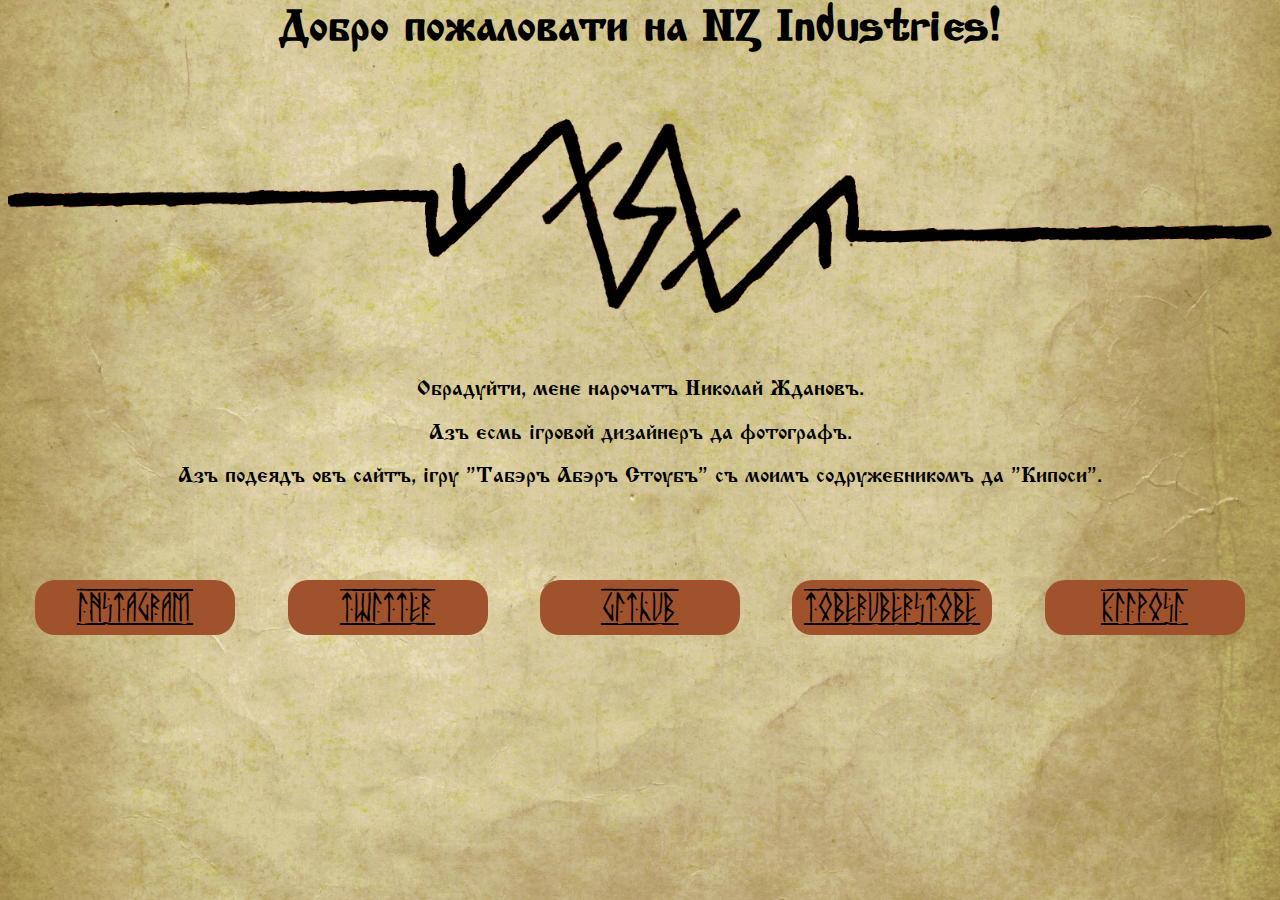
==== index.html @ 08cf8892 "Нова Версiя" ====
﻿<html lang="en" >
<head>
	<meta charset='utf-8'/>
	<link href="st/main.css" rel='stylesheet'>
</head>
<body background='img/bg.jpg'>
<header>
	<h1>Добро пожаловати на NZ Industries!</h1>
</header>
	<p><img src='img/or.png' width=100%></p>
	<p>Обрадуйти, мене нарочатъ Николай Ждановъ.</p>
	<p>Азъ есмь iгровой дизайнеръ да фотографъ.</p>
	<p>Азъ подеядъ овъ сайтъ, iгру "Табэръ Абэръ Стоубъ" съ моимъ содружебникомъ да "Кипоси".</p>
<table>
	<tr>
		<th>
			<form action="https://www.instagram.com/nz_industries/">
				<button type="submit">INSTAGRAM</button>
			</form>
		</th>
		<th>
			<form action="https://twitter.com/niclas232v">
				<button type="submit">TWITTER</button>
			</form>
		</th>
		<th>
			<form action="https://github.com/nicolas232">
				<button type="submit">GITHUB</button>
			</form>
		</th>
		<th>
			<form action="https://lupshenko.github.io/ToberUberStobe/">
				<button type="submit">TOBERUBERSTOBE</button>
			</form>
		</th>
		<th>
			<form action="kiiposi/index.html">
				<button type="submit">KIIPOSI</button>
			</form>
		</th>
	</tr>
</table>
</body>
</html>
---- st/main.css ----
﻿@font-face {
font-family: Slavianskiy;
src: url(fonts/10385.ttf); 
}
@font-face {
font-family: Runic;
src: url(fonts/4723.ttf); 
}
body {
font-size: 16pt;
font-family: Slavianskiy;
background-color: black;
background-position: center;
background-size: cover;
background-repeat: no-repeat;
color: black;
text-align: center;
}
caption {
font-size: 20pt;
}
table {
width: 100%;
height: 24%;
}
button {
background-color: sienna;
font-family: Runic;
padding: 8px;
width: 200px;
font-size: 32pt;
border: none;
border-radius: 20px;
}
button:active {
box-shadow: inset 0 1px 4px rgba(0, 0, 0, 0.5);
}
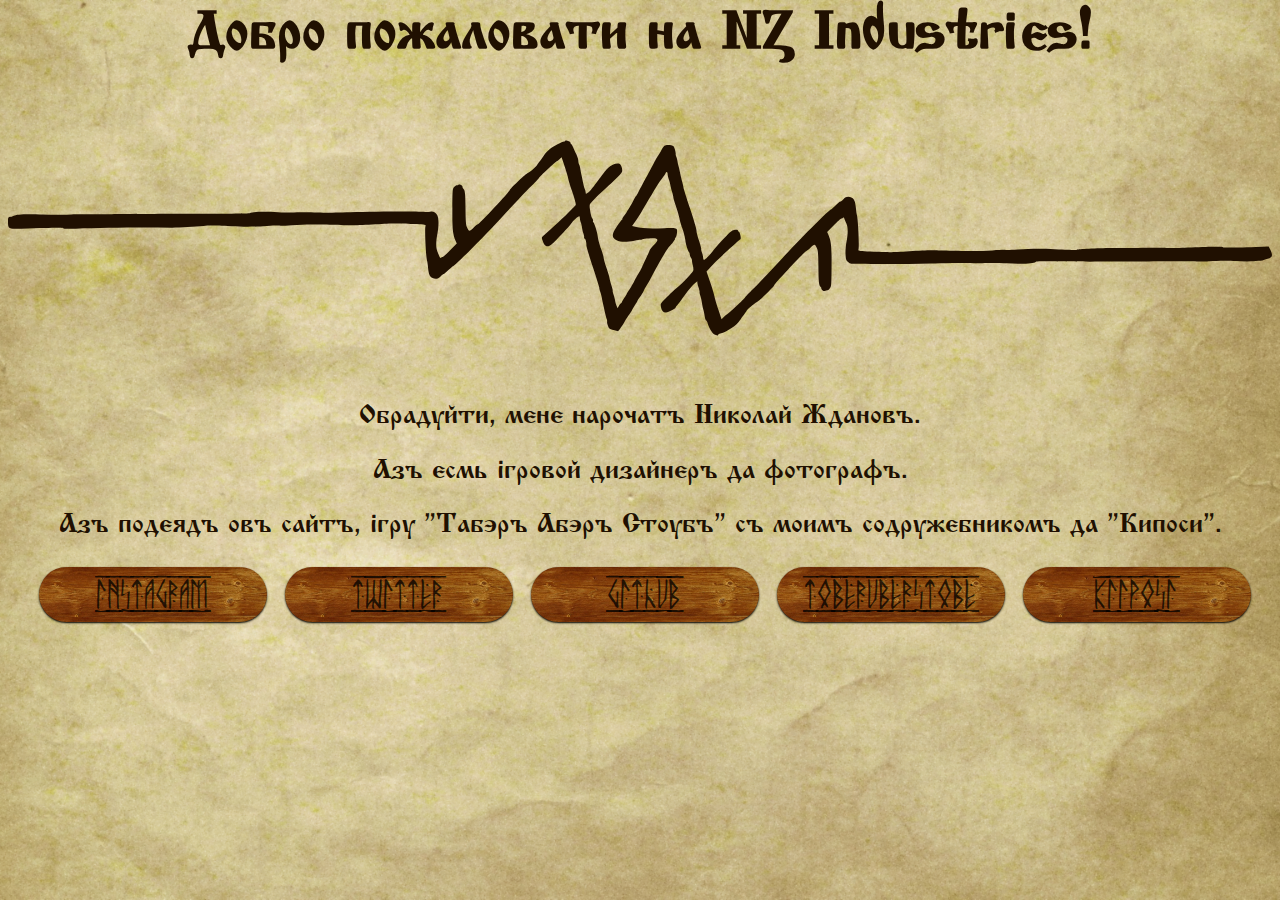
==== commit a87650e3: "Zhopa" ====
--- a/index.html
+++ b/index.html
@@ -2,43 +2,35 @@
 <head>
 	<meta charset='utf-8'/>
 	<link href="st/main.css" rel='stylesheet'>
+	<link rel="shortcut icon" href="img/icon.png" type="image/png">
+	<title>Голвечая месь Николая Жданова</title>
 </head>
-<body background='img/bg.jpg'>
+<body>
 <header>
 	<h1>Добро пожаловати на NZ Industries!</h1>
 </header>
-	<p><img src='img/or.png' width=100%></p>
+	<p><img src='img/or.svg' width=100%></p>
 	<p>Обрадуйти, мене нарочатъ Николай Ждановъ.</p>
 	<p>Азъ есмь iгровой дизайнеръ да фотографъ.</p>
 	<p>Азъ подеядъ овъ сайтъ, iгру "Табэръ Абэръ Стоубъ" съ моимъ содружебникомъ да "Кипоси".</p>
 <table>
-	<tr>
-		<th>
-			<form action="https://www.instagram.com/nz_industries/">
-				<button type="submit">INSTAGRAM</button>
-			</form>
-		</th>
-		<th>
-			<form action="https://twitter.com/niclas232v">
-				<button type="submit">TWITTER</button>
-			</form>
-		</th>
-		<th>
-			<form action="https://github.com/nicolas232">
-				<button type="submit">GITHUB</button>
-			</form>
-		</th>
-		<th>
-			<form action="https://lupshenko.github.io/ToberUberStobe/">
-				<button type="submit">TOBERUBERSTOBE</button>
-			</form>
-		</th>
-		<th>
-			<form action="kiiposi/index.html">
-				<button type="submit">KIIPOSI</button>
-			</form>
-		</th>
-	</tr>
+	<div>
+		<form action="https://www.instagram.com/nz_industries/">
+			<button type="submit">INSTAGRAM</button>
+		</form>
+		<form action="https://twitter.com/niclas232v">
+			<button type="submit">TWITTER</button>
+		</form>
+		<form action="https://github.com/nicolas232">
+			<button type="submit">GITHUB</button>
+		</form>
+		<form action="https://lupshenko.github.io/ToberUberStobe/">
+			<button type="submit">TOBERUBERSTOBE</button>
+		</form>
+		<form action="kiiposi/index.html">
+			<button type="submit">KIIPOSI</button>
+		</form>
+	</div>
 </table>
 </body>
-</html>+</html>
--- a/st/main.css
+++ b/st/main.css
@@ -7,31 +7,34 @@
 src: url(fonts/4723.ttf); 
 }
 body {
-font-size: 16pt;
+font-size: 20pt;
 font-family: Slavianskiy;
-background-color: black;
-background-position: center;
+background-image: url(../img/bg.png);
+background-attachment: fixed;
+background-position: center center;
 background-size: cover;
 background-repeat: no-repeat;
-color: black;
+color: #201001;
 text-align: center;
 }
-caption {
-font-size: 20pt;
-}
-table {
-width: 100%;
-height: 24%;
+div > form {
+display: inline-block;
 }
 button {
-background-color: sienna;
+margin-bottom: 16px;
+}
+button {
+background-image: url(../img/drevo.png);
 font-family: Runic;
 padding: 8px;
-width: 200px;
+width: 228px;
 font-size: 32pt;
 border: none;
-border-radius: 20px;
+color: #000000bf;
+border-radius: 55px;
+box-shadow: 0 1px 2px black;
+transition: box-shadow 0.1s;
 }
 button:active {
-box-shadow: inset 0 1px 4px rgba(0, 0, 0, 0.5);
-}+box-shadow: 0 1px 1px black, inset 0 1px 2px black;
+}
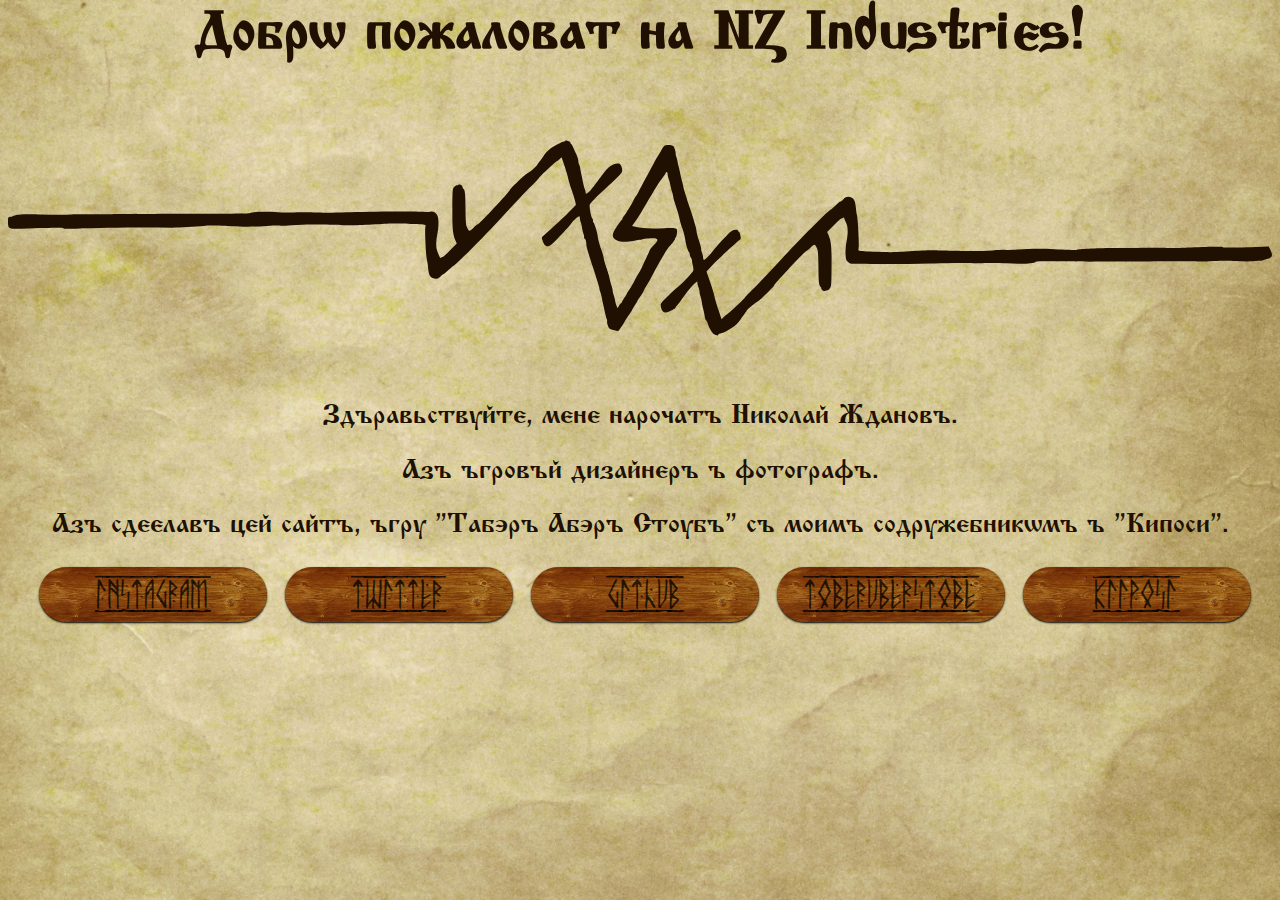
==== commit 5c34f898: "пвкпа" ====
--- a/index.html
+++ b/index.html
@@ -7,12 +7,12 @@
 </head>
 <body>
 <header>
-	<h1>Добро пожаловати на NZ Industries!</h1>
+	<h1>Добрw пожаловат на NZ Industries!</h1>
 </header>
 	<p><img src='img/or.svg' width=100%></p>
-	<p>Обрадуйти, мене нарочатъ Николай Ждановъ.</p>
-	<p>Азъ есмь iгровой дизайнеръ да фотографъ.</p>
-	<p>Азъ подеядъ овъ сайтъ, iгру "Табэръ Абэръ Стоубъ" съ моимъ содружебникомъ да "Кипоси".</p>
+	<p>Здъравьствуйте, мене нарочатъ Николай Ждановъ.</p>
+	<p>Азъ ъгровъй дизайнеръ ъ фотографъ.</p>
+	<p>Азъ сдеелавъ цей сайтъ, ъгру "Табэръ Абэръ Стоубъ" съ моимъ содружебникwмъ ъ "Кипоси".</p>
 <table>
 	<div>
 		<form action="https://www.instagram.com/nz_industries/">
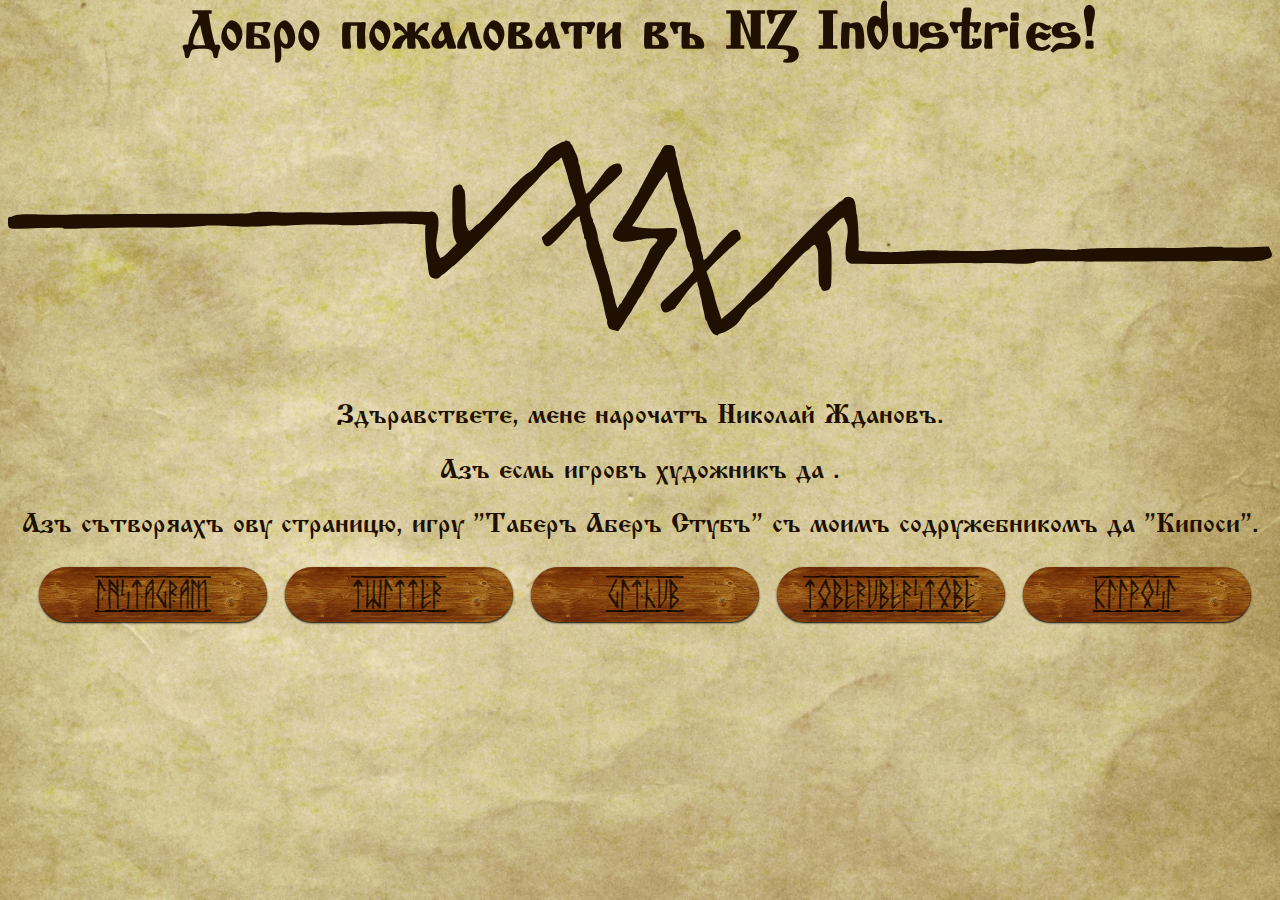
==== commit 2f0578be: "Исправление текста" ====
--- a/index.html
+++ b/index.html
@@ -3,16 +3,16 @@
 	<meta charset='utf-8'/>
 	<link href="st/main.css" rel='stylesheet'>
 	<link rel="shortcut icon" href="img/icon.png" type="image/png">
-	<title>Голвечая месь Николая Жданова</title>
+	<title>Домашня страниця Николая Жданова</title>
 </head>
 <body>
 <header>
-	<h1>Добрw пожаловат на NZ Industries!</h1>
+	<h1>Добро пожаловати въ NZ Industries!</h1>
 </header>
 	<p><img src='img/or.svg' width=100%></p>
-	<p>Здъравьствуйте, мене нарочатъ Николай Ждановъ.</p>
-	<p>Азъ ъгровъй дизайнеръ ъ фотографъ.</p>
-	<p>Азъ сдеелавъ цей сайтъ, ъгру "Табэръ Абэръ Стоубъ" съ моимъ содружебникwмъ ъ "Кипоси".</p>
+	<p>Здъравствете, мене нарочатъ Николай Ждановъ.</p>
+	<p>Азъ есмь игровъ художникъ да .</p>
+	<p>Азъ сътворяахъ ову страницю, игру "Таберъ Аберъ Стубъ" съ моимъ содружебникомъ да "Кипоси".</p>
 <table>
 	<div>
 		<form action="https://www.instagram.com/nz_industries/">
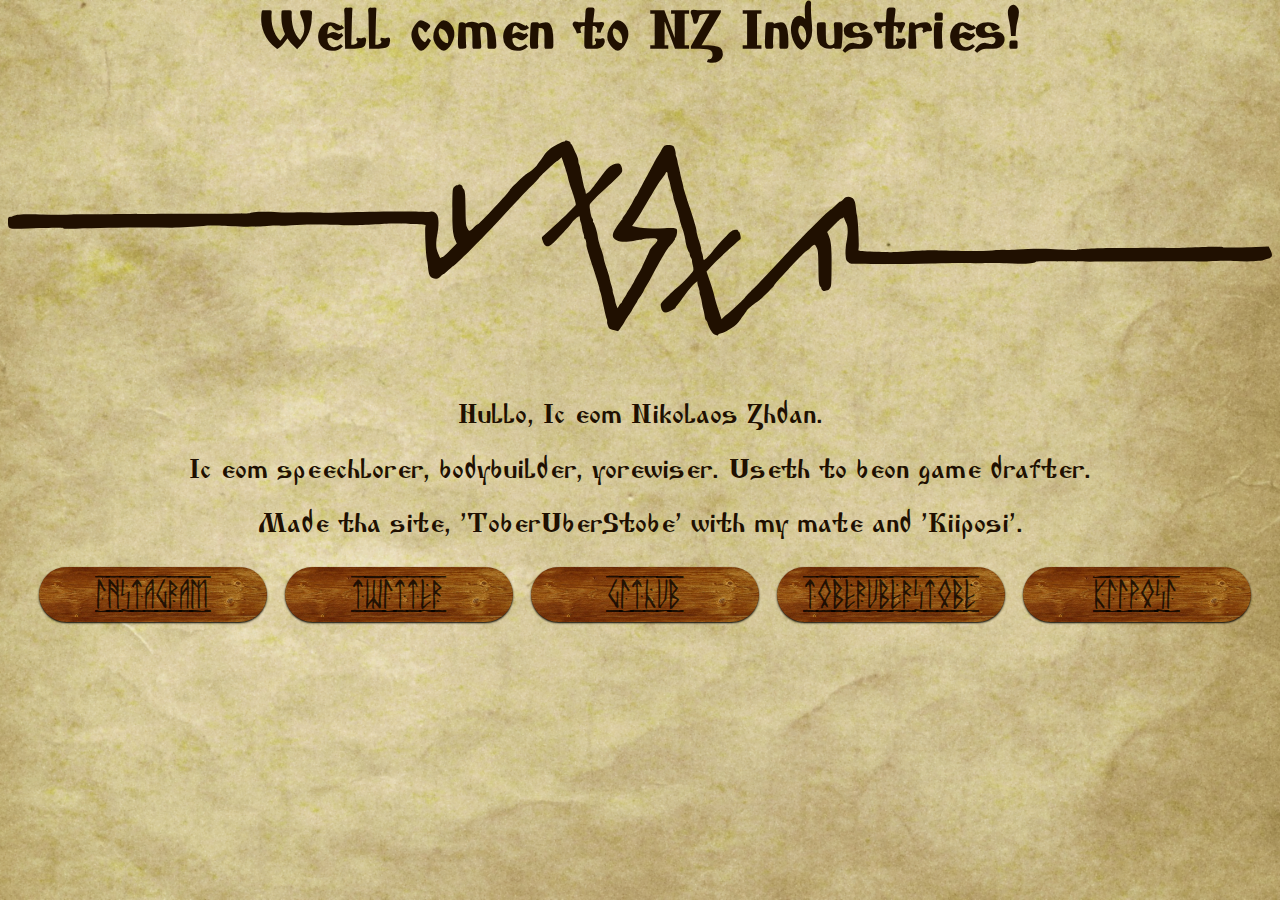
==== commit ddef7652: "Update index.html" ====
--- a/index.html
+++ b/index.html
@@ -3,16 +3,16 @@
 	<meta charset='utf-8'/>
 	<link href="st/main.css" rel='stylesheet'>
 	<link rel="shortcut icon" href="img/icon.png" type="image/png">
-	<title>Домашня страниця Николая Жданова</title>
+	<title>Nikolaos Zhdan | Home page</title>
 </head>
 <body>
 <header>
-	<h1>Добро пожаловати въ NZ Industries!</h1>
+	<h1>Well comen to NZ Industries!</h1>
 </header>
 	<p><img src='img/or.svg' width=100%></p>
-	<p>Здъравствете, мене нарочатъ Николай Ждановъ.</p>
-	<p>Азъ есмь игровъ художникъ да .</p>
-	<p>Азъ сътворяахъ ову страницю, игру "Таберъ Аберъ Стубъ" съ моимъ содружебникомъ да "Кипоси".</p>
+	<p>Hullo, Ic eom Nikolaos Zhdan.</p>
+	<p>Ic eom speechlorer, bodybuilder, yorewiser. Useth to beon game drafter.</p>
+	<p>Made tha site, 'ToberUberStobe' with my mate and 'Kiiposi'.</p>
 <table>
 	<div>
 		<form action="https://www.instagram.com/nz_industries/">
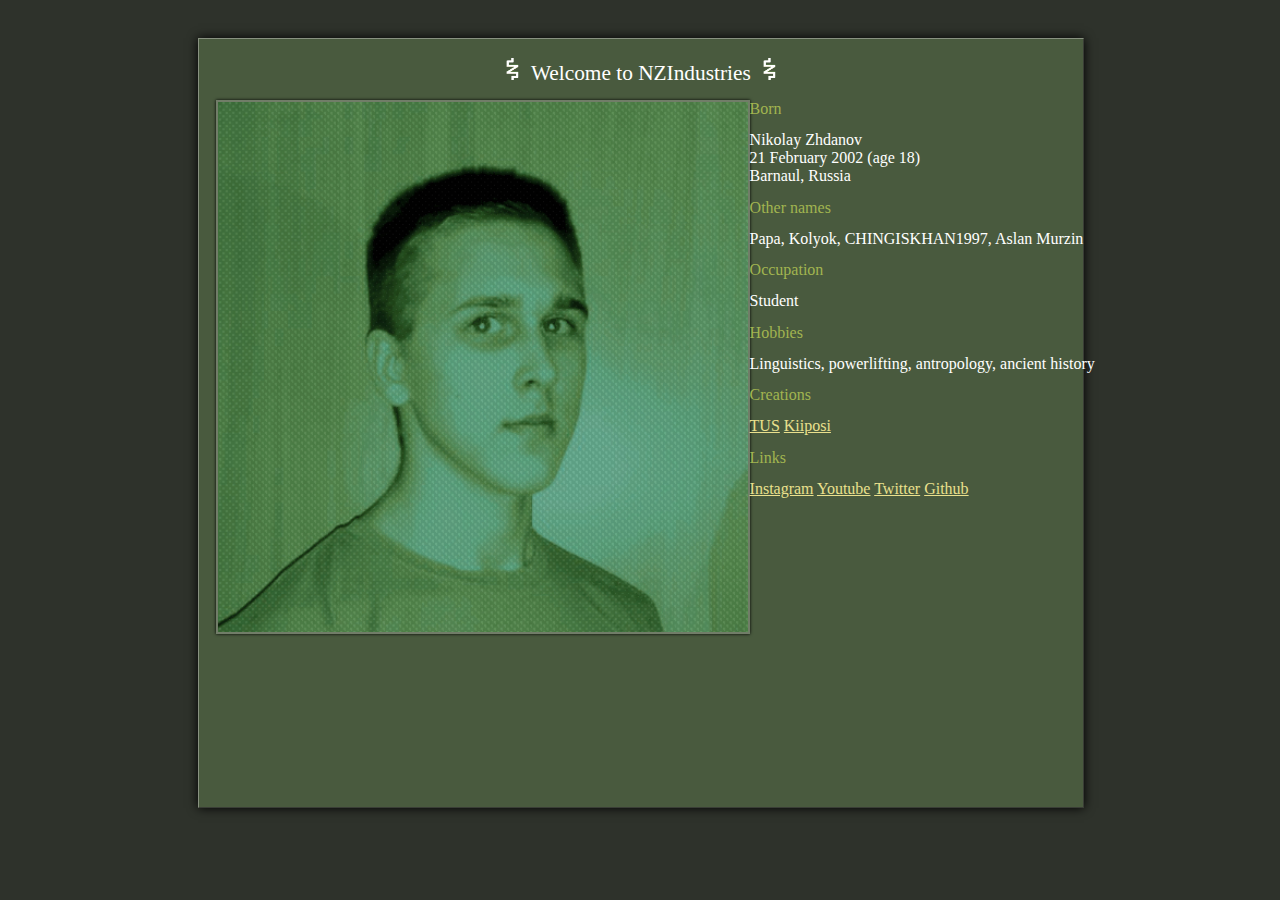
==== commit 227aa2d2: "New version o' site" ====
--- a/index.html
+++ b/index.html
@@ -1,36 +1,34 @@
-﻿<html lang="en" >
+﻿<html>
 <head>
 	<meta charset='utf-8'/>
 	<link href="st/main.css" rel='stylesheet'>
-	<link rel="shortcut icon" href="img/icon.png" type="image/png">
-	<title>Nikolaos Zhdan | Home page</title>
+	<link rel="shortcut icon" href="img/logo.ico">
+	<title>Nikolay Zhdanov | Home page</title>
 </head>
 <body>
-<header>
-	<h1>Well comen to NZ Industries!</h1>
-</header>
-	<p><img src='img/or.svg' width=100%></p>
-	<p>Hullo, Ic eom Nikolaos Zhdan.</p>
-	<p>Ic eom speechlorer, bodybuilder, yorewiser. Useth to beon game drafter.</p>
-	<p>Made tha site, 'ToberUberStobe' with my mate and 'Kiiposi'.</p>
-<table>
-	<div>
-		<form action="https://www.instagram.com/nz_industries/">
-			<button type="submit">INSTAGRAM</button>
-		</form>
-		<form action="https://twitter.com/niclas232v">
-			<button type="submit">TWITTER</button>
-		</form>
-		<form action="https://github.com/nicolas232">
-			<button type="submit">GITHUB</button>
-		</form>
-		<form action="https://lupshenko.github.io/ToberUberStobe/">
-			<button type="submit">TOBERUBERSTOBE</button>
-		</form>
-		<form action="kiiposi/index.html">
-			<button type="submit">KIIPOSI</button>
-		</form>
+<div id=dm>
+	<h1><img src="img/logo.png" height=3%> Welcome to NZIndustries <img src="img/logo.png" height=3%></h1>
+	<div id=d1><img src='img/image_of_me4.jpg' height=60%></div>
+	<div id=d2>
+		<h2>Born</h2>
+		<p>Nikolay Zhdanov</p>
+		<p>21 February 2002 (age 18)</p>
+		<p>Barnaul, Russia</p>
+		<h2>Other names</h2>
+		<p>Papa, Kolyok, CHINGISKHAN1997, Aslan Murzin</p>
+		<h2>Occupation</h2>
+		<p>Student</p>
+		<h2>Hobbies</h2>
+		<p>Linguistics, powerlifting, antropology, ancient history</p>
+		<h2>Creations</h2>
+		<p><a href=https://kirbykevinson.itch.io/toberuberstobe>TUS</a> 
+			<a href=https://nicolas232.github.io/kiiposi-the-konosorian/>Kiiposi</a></p>
+		<h2>Links</h2>
+		<p><a href=https://www.instagram.com/manmkaids/>Instagram</a> 
+			<a href=https://www.youtube.com/channel/UCdFqM2cIJEP3GfEnSElDHRA/>Youtube</a> 
+			<a href=https://twitter.com/niclas232v>Twitter</a> 
+			<a href=https://github.com/nicolas232>Github</a></p>
 	</div>
-</table>
+</div>
 </body>
 </html>
--- a/st/main.css
+++ b/st/main.css
@@ -1,40 +1,42 @@
-﻿@font-face {
-font-family: Slavianskiy;
-src: url(fonts/10385.ttf); 
+﻿body {
+	font-size:12pt;
+	font-family:Open Sans;
+	color: white;
+	background:#2E322B;
 }
-@font-face {
-font-family: Runic;
-src: url(fonts/4723.ttf); 
+#dm {
+	box-shadow:0 0 10px black;
+	width:70%;
+	margin-top:3%;
+	margin-left:15%;
+	background:#495A3E;
+	border:1px outset #899281;
 }
-body {
-font-size: 20pt;
-font-family: Slavianskiy;
-background-image: url(../img/bg.png);
-background-attachment: fixed;
-background-position: center center;
-background-size: cover;
-background-repeat: no-repeat;
-color: #201001;
-text-align: center;
+#d1 {
+	margin-left:2%;
+	float:left;
+	border:2px solid #717D68;
+	box-shadow:0 0 3px black;
 }
-div > form {
-display: inline-block;
+#d2 {
+	margin-left:45%;
+	width:60%;
+	height:80%;
 }
-button {
-margin-bottom: 16px;
+h1 {
+	text-align:center;
+	font-size:16pt;
+	font-weight: normal;
+}	
+h2 {
+	color:#A2B550;
+	font-size:12pt;
+	font-weight: normal;
 }
-button {
-background-image: url(../img/drevo.png);
-font-family: Runic;
-padding: 8px;
-width: 228px;
-font-size: 32pt;
-border: none;
-color: #000000bf;
-border-radius: 55px;
-box-shadow: 0 1px 2px black;
-transition: box-shadow 0.1s;
+p {
+	margin:0;
+	margin-left:5%;
 }
-button:active {
-box-shadow: 0 1px 1px black, inset 0 1px 2px black;
+a {
+	color:#EAE08D;
 }
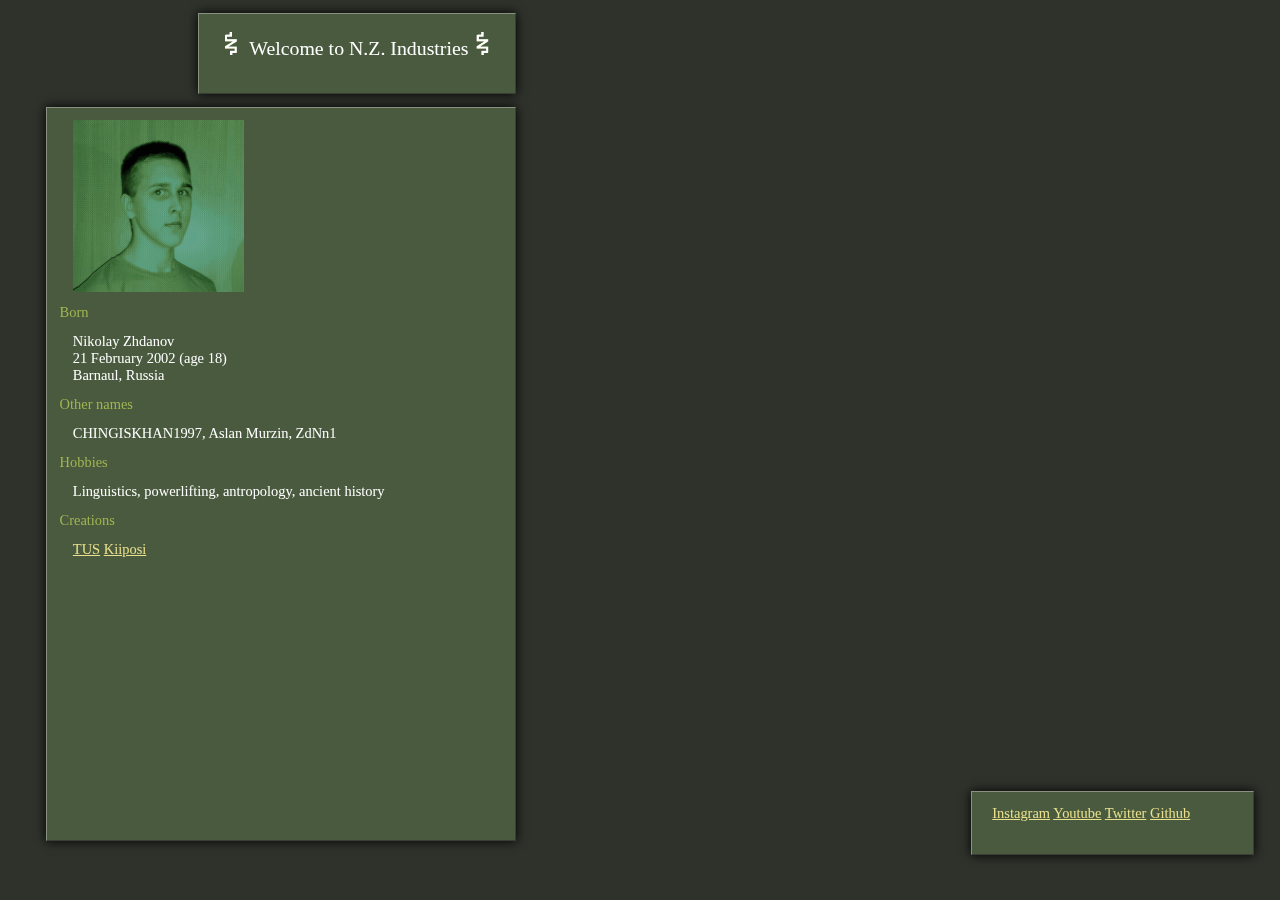
==== commit 7e15be3e: "Update that shit finally" ====
--- a/index.html
+++ b/index.html
@@ -1,34 +1,41 @@
 ﻿<html>
 <head>
 	<meta charset='utf-8'/>
-	<link href="st/main.css" rel='stylesheet'>
+	<meta name="viewport" content="width=device-width, initial-scale=1.0">
+	<link media="screen" rel="stylesheet" href="st/main.css">
+	<link media="(orientation: portrait)" rel="stylesheet" href="st/mainmobile.css">
 	<link rel="shortcut icon" href="img/logo.ico">
 	<title>Nikolay Zhdanov | Home page</title>
 </head>
 <body>
-<div id=dm>
-	<h1><img src="img/logo.png" height=3%> Welcome to NZIndustries <img src="img/logo.png" height=3%></h1>
-	<div id=d1><img src='img/image_of_me4.jpg' height=60%></div>
-	<div id=d2>
-		<h2>Born</h2>
-		<p>Nikolay Zhdanov</p>
-		<p>21 February 2002 (age 18)</p>
-		<p>Barnaul, Russia</p>
-		<h2>Other names</h2>
-		<p>Papa, Kolyok, CHINGISKHAN1997, Aslan Murzin</p>
-		<h2>Occupation</h2>
-		<p>Student</p>
-		<h2>Hobbies</h2>
-		<p>Linguistics, powerlifting, antropology, ancient history</p>
-		<h2>Creations</h2>
-		<p><a href=https://kirbykevinson.itch.io/toberuberstobe>TUS</a> 
-			<a href=https://nicolas232.github.io/kiiposi-the-konosorian/>Kiiposi</a></p>
-		<h2>Links</h2>
-		<p><a href=https://www.instagram.com/manmkaids/>Instagram</a> 
-			<a href=https://www.youtube.com/channel/UCdFqM2cIJEP3GfEnSElDHRA/>Youtube</a> 
-			<a href=https://twitter.com/niclas232v>Twitter</a> 
-			<a href=https://github.com/nicolas232>Github</a></p>
-	</div>
+<ul class="body_slides">
+	<li></li>
+	<li></li>
+	<li></li>
+	<li></li>
+</ul>
+<div id=hdr>
+	<h1><img src="img/logo.png" height=35%> Welcome to N.Z. Industries<img src="img/logo.png" height=35%></h1>
+</div>
+<main>
+	<p id=d2><img src='img/image_of_me4.jpg' width=40%></p>
+	<h2>Born</h2>
+	<p>Nikolay Zhdanov</p>
+	<p>21 February 2002 (age 18)</p>
+	<p>Barnaul, Russia</p>
+	<h2>Other names</h2>
+	<p>CHINGISKHAN1997, Aslan Murzin, ZdNn1</p>
+	<h2>Hobbies</h2>
+	<p>Linguistics, powerlifting, antropology, ancient history</p>
+	<h2>Creations</h2>
+	<p><a href=https://kirbykevinson.itch.io/toberuberstobe>TUS</a> 
+		<a href=https://nicolas232.github.io/kiiposi-the-konosorian/>Kiiposi</a></p>
+</main>
+<div id=lnk>
+	<p><a href=https://www.instagram.com/manmkaids/>Instagram</a> 
+		<a href=https://www.youtube.com/channel/UCdFqM2cIJEP3GfEnSElDHRA/>Youtube</a> 
+		<a href=https://twitter.com/niclas232v>Twitter</a> 
+		<a href=https://github.com/nicolas232>Github</a></p>
 </div>
 </body>
 </html>
--- a/st/main.css
+++ b/st/main.css
@@ -1,42 +1,120 @@
 ﻿body {
-	font-size:12pt;
+	font-size:1.13vw;
 	font-family:Open Sans;
-	color: white;
-	background:#2E322B;
+	color:#fff;
 }
-#dm {
+#hdr {
 	box-shadow:0 0 10px black;
-	width:70%;
-	margin-top:3%;
+	width:25%;
+	height:9%;
+	margin-top:1%;
 	margin-left:15%;
 	background:#495A3E;
 	border:1px outset #899281;
 }
-#d1 {
-	margin-left:2%;
-	float:left;
-	border:2px solid #717D68;
-	box-shadow:0 0 3px black;
+main {
+	box-shadow:0 0 10px black;
+	margin-top:1%;
+	margin-left:3%;
+	padding:1%;
+	width:35%;
+	height:80%;
+	background:#495A3E;
+	border:1px outset #899281;
 }
-#d2 {
-	margin-left:45%;
-	width:60%;
-	height:80%;
+#lnk {
+	box-shadow:0 0 10px black;
+	position:absolute;
+	bottom:5%;
+	right:2%;
+	margin-left:50%;
+	padding:1%;
+	width:20%;
+	height:4%;
+	background:#495A3E;
+	border:1px outset #899281;
 }
 h1 {
 	text-align:center;
-	font-size:16pt;
+	font-size:1.55vw;
 	font-weight: normal;
 }	
 h2 {
 	color:#A2B550;
-	font-size:12pt;
+	font-size:1.13vw;
 	font-weight: normal;
 }
 p {
 	margin:0;
-	margin-left:5%;
+	margin-left:3%;
 }
 a {
 	color:#EAE08D;
 }
+.body_slides{
+	list-style:none;
+	margin:0;
+	padding:0;
+	z-index:-2; 
+	background:#2E322B;
+}
+.body_slides, .body_slides:after{
+	position: fixed;
+	width:100%;
+	height:100%;
+	top:0px;
+	left:0px
+}
+.body_slides:after { 
+	content: '';
+	background: transparent #2E322B;
+
+}
+.body_slides li{
+	width:100%;
+	height:100%;
+	position:absolute;
+	top:0;
+	left:0;
+	background-size:cover;
+	background-position:center;
+	background-repeat:none;
+	opacity:0;
+	-webkit-animation: anim_slides 24s linear infinite 0s;
+	-moz-animation: anim_slides 24s linear infinite 0s;
+	-o-animation: anim_slides 24s linear infinite 0s;
+	-ms-animation: anim_slides 24s linear infinite 0s;
+	animation: anim_slides 24s linear infinite 0s;
+}
+.body_slides li:nth-child(1){
+	background-image:url(../img/bg1.jpg);
+}
+.body_slides li:nth-child(2){
+	-webkit-animation-delay: 6.0s;
+	-moz-animation-delay: 6.0s;
+	background-image:url(../img/bg2.jpg);
+}
+.body_slides li:nth-child(3){
+	-webkit-animation-delay: 12.0s;
+	-moz-animation-delay: 12.0s;
+	background-image:url(../img/bg3.jpg);
+}
+.body_slides li:nth-child(4){
+	-webkit-animation-delay: 18.0s;
+	-moz-animation-delay: 18.0s;
+	background-image:url(../img/bg4.jpg);
+}
+@-webkit-keyframes anim_slides {
+	0% {opacity:0;}
+	6% {opacity:1;}
+	24% {opacity:1;}
+	30% {opacity:0;}
+	100% {opacity:0;}
+}
+@-moz-keyframes anim_slides {
+	0% {opacity:0;}
+	6% {opacity:1;}
+	24% {opacity:1;}
+	30% {opacity:0;}
+	100% {opacity:0;}
+}